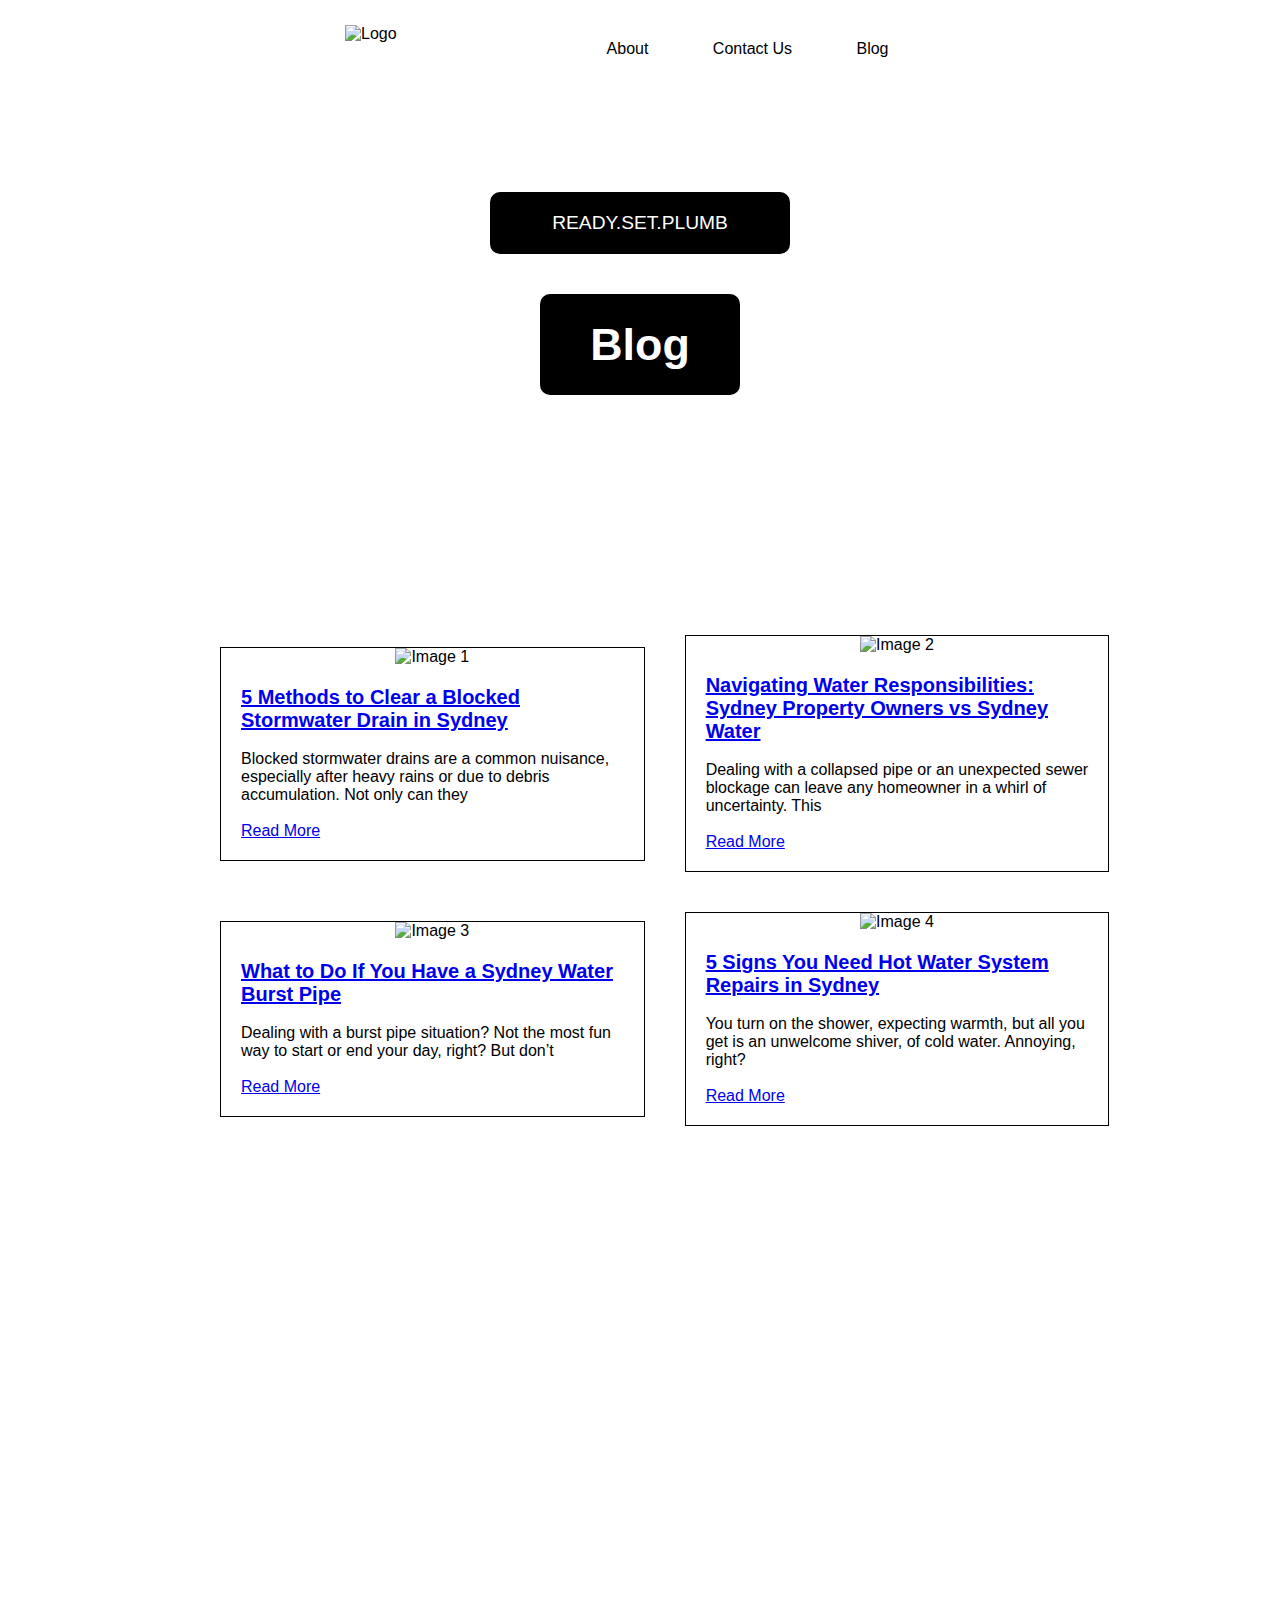
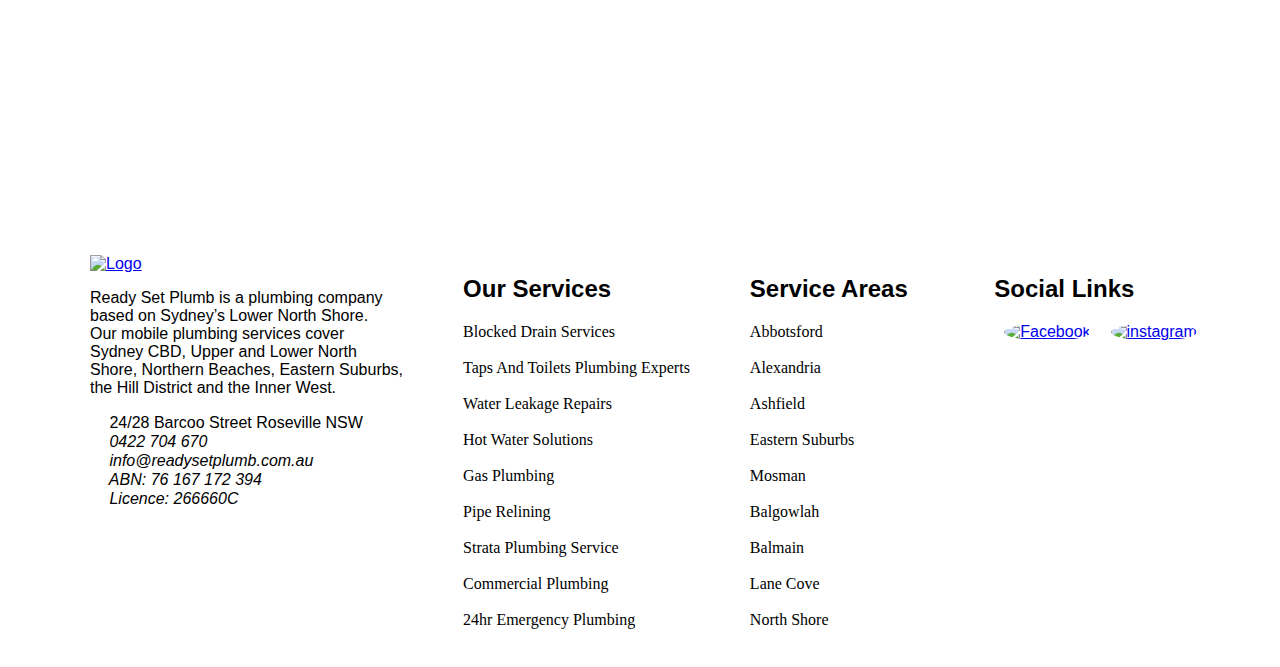
==== blog.html @ e1ebbcae "Add files via upload" ====
<!DOCTYPE html>
<html lang="en">

<head>
    <link rel="stylesheet" href="style.css">
    <title>Blogs - Ready Set Plumb</title>
</head>

<body>
    <div class="row">
        <header>
            <div class="r1">
                <div class="col-md-6">
                    <nav>
                        <a class="logo" href="home.html">
                            <img src="assets/Logo-Header-1.webp" alt="Logo" width="150" height="70">
                        </a>
                    </nav>
                </div>
            </div>
            <div class="r2">
                <div class="col-md-6">
                    <nav>
                        <a href="about.html">About</a>
                        <a href="contact.html">Contact Us</a>
                        <a href="blog.html">Blog</a>
                    </nav>
                </div>
            </div>
        </header>
    </div>

    <section class="hero-section4">
        <div class="hero-content-blog">
            <p class="READYSETPLUMB">READY.SET.PLUMB</p>
            <h2 class="overlay">Blog</h2>
    </section>


    <div class="blogs-container">
        <div class="box">
            <img class="image-blogs" src="assets/blog1.jpg" alt="Image 1">
            <div class="text-style">
                <b style="font-size: 20px;"><a href="5-methods-to-clear-a-blocked-stormwater-drain-in-sydney.html">5
                        Methods to Clear a Blocked Stormwater Drain in Sydney</a></b>
                <br><br>
                Blocked stormwater drains are a common nuisance, especially after heavy rains or due to debris
                accumulation. Not only can they
                <br><br>
                <a href="5-methods-to-clear-a-blocked-stormwater-drain-in-sydney.html">Read More</a>
            </div>

        </div>
        <div class="box">
            <img class="image-blogs" src="assets/blog2.jpg" alt="Image 2">
            <div class="text-style">
                <b style="font-size: 20px;"><a href="sydney-water-responsibilities-property-owners.html">Navigating
                        Water Responsibilities: Sydney Property Owners vs Sydney Water</a></b>
                <br><br>
                Dealing with a collapsed pipe or an unexpected sewer blockage can leave any homeowner in a whirl of
                uncertainty. This
                <br><br>
                <a href="sydney-water-responsibilities-property-owners.html">Read More</a>
            </div>
        </div>
        <div class="box">
            <img class="image-blogs" src="assets/blog3.jpg" alt="Image 3">
            <div class="text-style">
                <b style="font-size: 20px;"><a href="what-to-do-if-you-have-a-sydney-water-burst-pipe.html">What to Do
                        If You Have a Sydney Water Burst Pipe</a></b>
                <br><br>
                Dealing with a burst pipe situation? Not the most fun way to start or end your day, right? But don’t
                <br><br>
                <a href="what-to-do-if-you-have-a-sydney-water-burst-pipe.html">Read More</a>
            </div>
        </div>
        <div class="box">
            <img class="image-blogs" src="assets/blog4.jpg" alt="Image 4">
            <div class="text-style">
                <b style="font-size: 20px;"><a href="5-signs-you-need-hot-water-system-repairs-in-sydney.html">5 Signs You Need Hot Water System Repairs in Sydney</a></b>
                <br><br>
                You turn on the shower, expecting warmth, but all you get is an unwelcome shiver, of cold water.
                Annoying, right?
                <br><br>
                <a href="5-signs-you-need-hot-water-system-repairs-in-sydney.html">Read More</a>
            </div>
        </div>
    </div>



    <footer class="f1">
        <div class="fc1">
            <div class="col-md-4">
                <a href="home">
                    <img src="assets/Logo-Header-1.webp" alt="Logo" width="150" height="70"></a>
                <p>Ready Set Plumb is a plumbing company <br> based on Sydney’s Lower North Shore. <br> Our mobile
                    plumbing
                    services cover <br> Sydney CBD, Upper and Lower North <br> Shore, Northern Beaches, Eastern Suburbs,
                    <br> the Hill
                    District and the Inner West.
                </p>
                <i><img src="assets/maps-and-flags.png" width="15" height="15" alt=""></i> 24/28 Barcoo Street Roseville
                NSW<br><i> <img src="assets/call.png" width="15" height="15" alt=""> <a class="googlelink"
                        href="tel:0422704670">0422 704 670 </a></i>
                <br><i> <img src="assets/email.png" width="15" height="15" alt=""><a class="googlelink"
                        href="mailto:info@readysetplumb.com.au"> info@readysetplumb.com.au</a> </i>
                <br><i> <img src="assets/toolbox.png" width="15" height="15" alt=""> ABN: 76 167 172 394</i>
                <br><i> <img src="assets/antivirus.png" width="15" height="15" alt=""> Licence: 266660C</i>
                <!-- <br><i> <img src="assets/prevention.png" width="15" height="15" alt=""> <a class="googlelink"
                        href="https://www.google.com/search?hl=en-PK&gl=pk&q=Ready+Set+Reline,+Unit+1+A/84A+Old+Pittwater+Rd,+Brookvale+NSW+2100,+Australia&ludocid=15893835965476362300&lsig=AB86z5VcZPauZeqTrEhIzA1Peu0Q">Google
                        Business Profile: Ready Set Reline</a></i> -->
            </div>
        </div>
        <div class="fc2">
            <div class="col-md-4">
                <h2>Our Services</h2>
                <a class="link" href="https://www.readysetplumb.com.au/services/drain-cleaning-services-sydney/">
                    Blocked Drain Services</a><br><br>
                <a class="link" href="https://www.readysetplumb.com.au/services/taps-and-toilet-plumbing-sydney/">Taps
                    And
                    Toilets Plumbing Experts
                </a><br><br>
                <a class="link" href="https://www.readysetplumb.com.au/services/water-leak-detection-and-repairs/">Water
                    Leakage
                    Repairs
                </a><br><br>
                <a class="link"
                    href="https://www.readysetplumb.com.au/services/hot-water-repair-installation-sydney/">Hot Water
                    Solutions
                </a><br><br>
                <a class="link" href="https://www.readysetplumb.com.au/services/gas-plumbing-services-sydney/">Gas
                    Plumbing
                </a><br><br>
                <a class="link" href="https://www.readysetplumb.com.au/services/pipe-relining-services/">Pipe Relining
                </a><br><br>
                <a class="link" href="https://www.readysetplumb.com.au/services/strata-plumbing/">Strata
                    Plumbing Service
                </a><br><br>
                <a class="link" href="https://www.readysetplumb.com.au/services/commercial-plumbing/">Commercial
                    Plumbing
                </a><br><br>
                <a class="link" href="https://www.readysetplumb.com.au/services/24-hour-emergency-plumber-sydney/">24hr
                    Emergency Plumbing
                </a><br><br>
            </div>
        </div>
        <div class="fc2">
            <div class="col-md-2">
                <h2>Service Areas</h2>
                <a class="link"
                    href="https://www.readysetplumb.com.au/areas-served/plumber-abbotsford/">Abbotsford</a><br><br>
                <a class="link"
                    href="https://www.readysetplumb.com.au/areas-served/plumber-alexandria">Alexandria</a><br><br>
                <a class="link"
                    href="https://www.readysetplumb.com.au/areas-served/plumber-ashfield">Ashfield</a><br><br>
                <a class="link" href="https://www.readysetplumb.com.au/service-areas/eastern-suburbs/">Eastern
                    Suburbs </a><br><br>
                <a class="link" href="https://www.readysetplumb.com.au/service-areas/mosman/">Mosman</a><br><br>
                <a class="link"
                    href="https://www.readysetplumb.com.au/areas-served/plumber-balgowlah/">Balgowlah</a><br><br>
                <a class="link"
                    href="https://www.readysetplumb.com.au/service-areas/inner-west/plumber-balmain/">Balmain</a><br><br>
                <a class="link" href="https://www.readysetplumb.com.au/service-areas/north-shore/lane-cove/">Lane
                    Cove</a><br><br>
                <a class="link" href="https://www.readysetplumb.com.au/service-areas/north-shore/">North
                    Shore</a><br><br>
            </div>
        </div>
        <div class="fc3">
            <div class="col-md-2">
                <h2>Social Links</h2>
                <div class="social-icons">
                    <div class="social-icon">
                        <a href="https://www.facebook.com/Ready-Set-Plumb-Pty-Ltd-1415105598735089/" target="_blank">
                            <img src="assets/fb.jpg" alt="Facebook">
                        </a>
                    </div>
                    <div class="social-icon">
                        <a href="https://www.instagram.com/readysetplumbptyltd/" target="_blank">
                            <img src="assets/instagram.jpg" alt="instagram">
                        </a>
                    </div>
                </div>
            </div>
        </div>
    </footer>
</body>

</html>

<!-- <script>
    function toggleFaq(faqId) {
        var faqAnswer = document.getElementById(faqId);
        if (faqAnswer.style.display === 'block') {
            faqAnswer.style.display = 'none';
        } else {
            faqAnswer.style.display = 'block';
        }
    }
</script> -->










<!-- -------------------------------------Duplicate-------------------------------------- -->






<!-- <!DOCTYPE html>
<html lang="en">

<head>
    <link rel="stylesheet" href="style.css">
</head>

<body>
    <div class="row">
        <header>
            <div class="r1">
                <div class="col-md-6">
                    <nav>
                        <a class="logo" href="home.html">
                            <img src="assets/Logo-Header-1.webp" alt="Logo" width="150" height="70">
                        </a>
                    </nav>
                </div>
            </div>
            <div class="r2">
                <div class="col-md-6">
                    <nav>
                        <a href="about.html">About</a>
                        <a href="contact.html">Contact Us</a>
                        <a href="blog.html">Blog</a>
                    </nav>
                </div>
            </div>
        </header>
    </div>



    <section class="hero-section4">
        <div class="hero-content-blog">
            <p class="READYSETPLUMB">READY.SET.PLUMB</p>
            <h2 class="overlay">Blog</h2>
    </section>


    <section class="assetimage">
        <img src="assets/sydney-water-property-owner-responsibility-ready-set-reline-3.jpg" width="1000px" alt="">
        <p>Dealing with a collapsed pipe or an unexpected sewer blockage can leave any homeowner in a whirl of
            uncertainty. This guide offers a detailed breakdown of your responsibilities, possible expenses, and when to
            hand over the plumbing tasks to Sydney Water – all while maintaining your composure.

        </p>
        <h3 class="choosewhy">
            Sydney Water: The Custodians Outside Your Property</h3>
        <p>Sydney Water takes charge of the following: </p>
        <ul>
            <li><b>Mains Sewers:</b>These larger sewer pipes handle wastewater from numerous properties.
            </li>
            <li><b>Water Mains:</b>These are the substantial pipes that supply water to your residence.
            </li>
        </ul>
        <h3 class="choosewhy">
            Understand Your Pipes: Your Home, Your Obligation</h3>
        <p>As a homeowner in Sydney, recognising your duties related to your home’s plumbing is essential. Your
            responsibilities include:</p>
        <ol>
            <li>
                <b>Indoor Plumbing
                </b>
            </li>
            <p>This covers all connections from your toilets and other domestic wastewater sources.</p>
            <li><b>Outdoor Plumbing
                </b></li>
            <p>
                This pertains to the sewer pipes extending to the edge of your property.</p>
            <li><b>Sewer Lines
                </b></li>
            <p>Your responsibility for sewer lines extends up to the junction where they meet Sydney Water’s main sewer
                lines.</p>
        </ol>

        <h3 class="choosewhy">
            Addressing the Expenses: Who Foots the Bill?

        </h3>
        <p>Knowing who is financially responsible for what can prevent unexpected drains on your finances when plumbing
            issues emerge:
        </p>
        <ul>
            <li><b>Within Your Property:</b> Any sewer complications within your premises are your financial
                responsibility.
            </li>
            <li><b>In Public Spaces:</b> Sydney Water is responsible for repairs in communal areas, like beneath roads
                and
                walkways.
            </li>
        </ul>
        <h3 class="choosewhy">Specialist Pipe Relining Solutions: Ready Set Plumb/ Ready Set Reline Is Here for You
        </h3>
        <p>
            Facing subterranean pipe troubles need not be overwhelming with Ready Set Plumb by your side.
            <br><br>
            For situations outside the purview of Sydney Water’s programme or for expert consultation, Ready Set Plumb
            offers professional pipe repair services. Our team is equipped to handle the intricacies of homeowner’s pipe
            responsibilities and deliver durable repair solutions.
            <br><br>
            Get in touch with Ready Set Plumb/ Ready Set Reline for dependable pipe repair services that safeguard your
            infrastructure and offer lasting benefits.
        </p>
        <h3 class="choosewhy">
            FAQs
        </h3>
        <div class="faq-container">
            <div class="faq">
                <div class="faq-question" onclick="toggleFaq('faq1')">What is pipe relining and how does it work?
                </div>
                <div class="faq-answer" id="faq1" style="display: block;">Pipe relining is a no-dig method to repair
                    damaged pipes by inserting a resin-saturated liner, creating a new, durable pipe within the old one.
                </div>
            </div>

            <div class="faq">
                <div class="faq-question" onclick="toggleFaq('faq2')">How long does pipe relining last?</div>
                <div class="faq-answer" id="faq2">Pipe relining is highly durable, typically lasting for 50 years or
                    more, depending on the materials used and the installation quality.</div>
            </div>

            <div class="faq">
                <div class="faq-question" onclick="toggleFaq('faq3')">Is pipe relining more cost-effective than
                    traditional pipe replacement?</div>
                <div class="faq-answer" id="faq3">Yes, pipe relining is generally more cost-effective due to minimal
                    excavation, reduced labour, and lower restoration costs.</div>
            </div>
        </div> -->
<!-- </section>



<footer class="f1">
    <div class="fc1">
        <div class="col-md-4">
            <a href="home">
                <img src="assets/Logo-Header-1.webp" alt="Logo" width="150" height="70"></a>
            <p>Ready Set Plumb is a plumbing company <br> based on Sydney’s Lower North Shore. <br> Our mobile
                plumbing
                services cover <br> Sydney CBD, Upper and Lower North <br> Shore, Northern Beaches, Eastern Suburbs,
                <br> the Hill
                District and the Inner West.
            </p>
            <i><img src="assets/maps-and-flags.png" width="15" height="15" alt=""></i> 24/28 Barcoo Street Roseville
            NSW<br><i> <img src="assets/call.png" width="15" height="15" alt=""> <a class="googlelink"
                    href="tel:0422704670">0422 704 670 </a></i>
            <br><i> <img src="assets/email.png" width="15" height="15" alt=""><a class="googlelink"
                    href="mailto:info@readysetplumb.com.au"> info@readysetplumb.com.au</a> </i>
            <br><i> <img src="assets/toolbox.png" width="15" height="15" alt=""> ABN: 76 167 172 394</i>
            <br><i> <img src="assets/antivirus.png" width="15" height="15" alt=""> Licence: 266660C</i> -->
<!-- <br><i> <img src="assets/prevention.png" width="15" height="15" alt=""> <a class="googlelink"
                        href="https://www.google.com/search?hl=en-PK&gl=pk&q=Ready+Set+Reline,+Unit+1+A/84A+Old+Pittwater+Rd,+Brookvale+NSW+2100,+Australia&ludocid=15893835965476362300&lsig=AB86z5VcZPauZeqTrEhIzA1Peu0Q">Google
                        Business Profile: Ready Set Reline</a></i> -->
<!-- </div>
    </div>
    <div class="fc2">
        <div class="col-md-4">
            <h2>Our Services</h2>
            <a class="link" href="https://www.readysetplumb.com.au/services/drain-cleaning-services-sydney/">
                Blocked Drain Services</a><br><br>
            <a class="link" href="https://www.readysetplumb.com.au/services/taps-and-toilet-plumbing-sydney/">Taps
                And
                Toilets Plumbing Experts
            </a><br><br>
            <a class="link" href="https://www.readysetplumb.com.au/services/water-leak-detection-and-repairs/">Water
                Leakage
                Repairs
            </a><br><br>
            <a class="link" href="https://www.readysetplumb.com.au/services/hot-water-repair-installation-sydney/">Hot
                Water
                Solutions
            </a><br><br>
            <a class="link" href="https://www.readysetplumb.com.au/services/gas-plumbing-services-sydney/">Gas
                Plumbing
            </a><br><br>
            <a class="link" href="https://www.readysetplumb.com.au/services/pipe-relining-services/">Pipe Relining
            </a><br><br>
            <a class="link" href="https://www.readysetplumb.com.au/services/strata-plumbing/">Strata
                Plumbing Service
            </a><br><br>
            <a class="link" href="https://www.readysetplumb.com.au/services/commercial-plumbing/">Commercial
                Plumbing
            </a><br><br>
            <a class="link" href="https://www.readysetplumb.com.au/services/24-hour-emergency-plumber-sydney/">24hr
                Emergency Plumbing
            </a><br><br>
        </div>
    </div>
    <div class="fc2">
        <div class="col-md-2">
            <h2>Service Areas</h2>
            <a class="link"
                href="https://www.readysetplumb.com.au/areas-served/plumber-abbotsford/">Abbotsford</a><br><br>
            <a class="link"
                href="https://www.readysetplumb.com.au/areas-served/plumber-alexandria">Alexandria</a><br><br>
            <a class="link" href="https://www.readysetplumb.com.au/areas-served/plumber-ashfield">Ashfield</a><br><br>
            <a class="link" href="https://www.readysetplumb.com.au/service-areas/eastern-suburbs/">Eastern
                Suburbs </a><br><br>
            <a class="link" href="https://www.readysetplumb.com.au/service-areas/mosman/">Mosman</a><br><br>
            <a class="link"
                href="https://www.readysetplumb.com.au/areas-served/plumber-balgowlah/">Balgowlah</a><br><br>
            <a class="link"
                href="https://www.readysetplumb.com.au/service-areas/inner-west/plumber-balmain/">Balmain</a><br><br>
            <a class="link" href="https://www.readysetplumb.com.au/service-areas/north-shore/lane-cove/">Lane
                Cove</a><br><br>
            <a class="link" href="https://www.readysetplumb.com.au/service-areas/north-shore/">North
                Shore</a><br><br>
        </div>
    </div>
    <div class="fc3">
        <div class="col-md-2">
            <h2>Social Links</h2>
            <div class="social-icons">
                <div class="social-icon">
                    <a href="https://www.facebook.com/Ready-Set-Plumb-Pty-Ltd-1415105598735089/" target="_blank">
                        <img src="assets/fb.jpg" alt="Facebook">
                    </a>
                </div>
                <div class="social-icon">
                    <a href="https://www.instagram.com/readysetplumbptyltd/" target="_blank">
                        <img src="assets/instagram.jpg" alt="instagram">
                    </a>
                </div>
            </div>
        </div>
    </div>
</footer>
</body>

</html> -->

<!-- <script>
    function toggleFaq(faqId) {
        var faqAnswer = document.getElementById(faqId);
        if (faqAnswer.style.display === 'block') {
            faqAnswer.style.display = 'none';
        } else {
            faqAnswer.style.display = 'block';
        }
    }
</script> -->
---- style.css ----
body {
    margin: 0;
    font-family: 'Arial', sans-serif;
}

header {
    margin-top:10px;
    display: flex;
    background-color: #ffffff;
    padding: 15px;
    text-align: center;
    margin-left: 300px;
}

nav {
    justify-content: center;
}

nav a{
    margin-top: 120px;
}

nav a {
    margin-top: 50px;
    color: #000;
    text-decoration: none;
    padding: 10px 20px;
    margin: 0 10px;
    border-radius: 5px;
    cursor: pointer;
}

nav a:hover {
    background-color: #000;
    color: white;
}

.hero-section {
    position: relative; /* Add this to make the pseudo-element positioned relative to the container */
    background-image: url('assets/bg_image.png'); /* Replace with the path to your background image */
    background-size: contain; /* Set the width to 50% and maintain the aspect ratio */
    background-position: center;
    color: white;
    text-align: center;
    padding: 200px 0px;
    height: 18.5vh;
}



.hero-section2 {
    position: relative;
    background-image: url('assets/rsp2-scaled.jpg'); /* Replace with the path to your background image */
    background-size: cover;
    background-position: center;
    color: white;
    text-align: center;
    padding: 200px 0;
}
.hero-section3{
    position: relative;
    background-image: url('assets/Ready-Set-Plumb.jpg'); /* Replace with the path to your background image */
    /* background-size: cover; */
    /* background-size: 1300px 400px; */
    background-position: center;
    background-size: cover;
    /* background-repeat: no-repeat; */
    color: white;
    text-align: center;
    padding: 200px 0;
}
.hero-section4{
    position: relative;
    background-image: url('assets/Pipe-Relining.jpg'); /* Replace with the path to your background image */
    /* background-size: cover; */
    /* background-size: 1300px 400px; */
    background-position: center;
    background-size: cover;
    /* background-repeat: no-repeat; */
    color: white;
    text-align: center;
    /* padding: 140px 0; */
    padding-top: 200px;
    padding-bottom: 100px;
}
.hero-section5{
    position: relative;
    background-color: #0072B0;
    /* background-size: cover; */
    /* background-size: 1300px 400px; */
    background-position: center;
    background-size: cover;
    /* background-repeat: no-repeat; */
    color: white;
    text-align: center;
    /* padding: 140px 0; */
    padding-top: 200px;
    padding-bottom: 100px;
}

.hero-section2::before {
    content: '';
    position: absolute;
    top: 0;
    left: 0;
    width: 100%;
    height: 100%;
    background-color: rgba(0, 0, 0, 0.8); /* Black color with 80% opacity */
    z-index: -1; /* Ensure the overlay is behind the content */
}

.hero-content {
    max-width: 1100px;
    position: relative; /* Ensure text is positioned relative to the container */
    z-index: 1; /* Ensure text is above the overlay */
    margin: 0 auto;
    margin-top: -100px;
}
.hero-content-blog {
    max-width: 1100px;
    position: relative; /* Ensure text is positioned relative to the container */
    z-index: 1; /* Ensure text is above the overlay */
    margin: 0 auto;
    margin-top: -100px;
}

.hero-content h2 {
    font-size: 55px;
    margin-bottom: 20px;
    font-weight: 700;
    font-family:"lato",sans-serif;
}

.btn {
    display: inline-block;
    padding: 20px 80px;
    background-color: #0072B0; /* Blue */
    color: #fff; /* White text */
    text-decoration: none;
    border-radius: 8px;
    margin-right: 10px;
    line-height: 24px;
    font-size: 16px;
    font-weight: 600;
    font-family: "Work Sans", sans-serif;
}

.btn-secondary {
    background-color: #33333300; 
    border: 2px solid white;
    transition: background-color 0.3s, color 0.3s;
    position: relative; /* Add this to ensure relative positioning for the button */
}

.btn-secondary:hover {
    animation: floatUpDown 1s ease infinite; /* Apply the animation on hover */
}

.btn:hover {
    animation: floatUpDown 1s ease infinite; /* Apply the animation on hover */
}

@keyframes floatUpDown {
    0% {
        transform: translateY(0); /* Start from original position */
    }
    50% {
        transform: translateY(-8px); /* Move up more */
    }
    100% {
        transform: translateY(0); /* Return to original position */
    }
}

.cta-buttons {
    display: flex;
    justify-content: center;
}

.hero-content p {
    font-size: 1.2em;
    margin-bottom: 40px;
}
.hero-content .overlay {
    font-size: 2.8em;
    margin-bottom: 40px;
    background-color: black;
    margin-left: 350px;
    margin-right: 350px;
    padding: 25px;
    border-radius: 10px;
}
.hero-content-blog .overlay {
    font-size: 2.8em;
    margin-bottom: 40px;
    background-color: black;
    margin-left: 450px;
    margin-right: 450px;
    padding: 25px;
    border-radius: 10px;
}
.hero-content-blog .overlay1 {
    font-size: 3em;
    margin-bottom: 40px;
    /* background-color: black;
    margin-left: 150px;
    margin-right: 150px;
    padding: 25px;
    border-radius: 10px; */
}

.blogs-container {
    display: flex;
    flex-wrap: wrap;
    /* background-color: #293132; */
    /* color: #fff; */
    /* padding: 20px; */
    text-align: center;
    /* display: flex; */
    /* flex-direction: column; */
    /* justify-content: center; */
    align-items: center;
    height: 40vh;
    margin-left: 150px;
    /* margin-right: 40px; */
    margin-bottom: 800px;
    /* margin-top: 80px; */
    /* border-radius: 15px; */
    padding: 80px 50px 80px 50px;
  }

  .blogs-container .image-blogs{
    height: 300px;
    width: 450px;
  }

  .text-style{
    text-align: left;
    padding: 20px;
  }
  
  .box {
    width: 41.23%;
    border: 1px solid #000;
    box-sizing: border-box;
    margin: 20px;
  }
  
  .box img {
    width: 100%;
    height: auto;
  }
  
  .box p {
    padding: 10px;
    text-align: center;
  }

.hero-content .READYSETPLUMB {
    font-size: 1.2em;
    margin-bottom: 40px;
    background-color: black;
    margin-left: 400px;
    margin-right: 400px;
    padding: 20px;
    border-radius: 10px;
}
.hero-content-blog .READYSETPLUMB {
    font-size: 1.2em;
    margin-bottom: 40px;
    background-color: black;
    margin-left: 400px;
    margin-right: 400px;
    padding: 20px;
    border-radius: 10px;
}

.r2{
    margin-top: 15px;
    margin-left: 150px;
}

.sec2{
    margin-top: 100px;
    display: flex;
    margin-left: 80px;
}

.mot{
    margin-top: 50px;
    display: flex;
    margin-left: 70px;
    margin-right: 70px;
}

.mot2{
    margin-right: 100px;
}

.mot1{
    margin-right: 30px;
    padding-right: 100px;
}

.pipe1, .pipe2{
    border: 10px solid white;
    margin-top: 0px;
}

.add-text{
    margin-left: -20px;
}

.pipe3 .btn-secondary{
    color: #0072B0;
    border-color: #0072B0;
}

.pipe2{
    margin-top: 250px;
    margin-left: -250px;
    border-radius: 20px;
}
img{
    border-radius: 20px;
}

.about_image{
    margin-top: -100px;
}

.bt1{
    background-color: #007EB6;
    color: white;
    border-radius: 7px;
    border-color: white;
    padding: 20px 30px;
    font-family: Barlow;
    font-weight: 700;
    font-size: 20px;
    cursor: pointer;
}

.p1, .list1{
    margin-left: 20px;
}

.p1{
    margin-left: -68px;
}

.head1{
    margin-left: -70px;
}
.pipe3{
    margin-right: 50px;
    margin-top: 10px;
}

.sec5{
    display: flex;
    margin-top: -100px;
    margin-bottom: 100px;
    margin-left: 90px;
    margin-right: 90px;
}
.sec6{
    display: flex;
    margin-top: 100px;
    margin-bottom: 100px;
    margin-left: 90px;
    margin-right: 90px;
}

.sec51{
    display: flex;
    margin-top: 50px;
    margin-bottom: 50px;
    margin-left: 90px;
    margin-right: 90px;
}

.f1{
    display: flex;
    margin-left: 90px;
    margin-right: 0px;
    margin-bottom: 20px;
}

.fc1, .fc2{
    margin-right: 60px;
}

.fc2 h2{
    margin-right: -80px;
}

.fc3{
    margin-left: 80px;
}

.link{
    text-decoration: none;
    font-weight: 500;
    color: #000;
    font-family: roboto;
}

.link:hover{
    color: #007EB6;
}

.review-container-wrapper {
    font-family: Arial, sans-serif;
    background-color: white;
    margin: 0px;
    padding: 0;
    display: flex;
    justify-content: center;
    align-items: center;
    /* height: 100vh; */
}

.review-container {
    display: flex;
    flex-wrap: wrap;
    justify-content: space-around;
    width: 80%;
    margin: 0px;
}

.review-box {
    background-color: #fff;
    border-radius: 10px;
    box-shadow: 0 0 10px rgba(0, 0, 0, 0.1);
    padding: 20px;
    margin: 20px;
    text-align: center;
    width: 45%; /* Adjust as needed to leave space between boxes */
    box-sizing: border-box;
}

.client-pic {
    width: 80px;
    height: 80px;
    border-radius: 50%;
    margin-bottom: 10px;
}

.client-name {
    font-size: 18px;
    font-weight: bold;
    margin-bottom: 5px;
}

.client-designation {
    color: #888;
    margin-bottom: 10px;
}

.rating {
    color: #ffcc00;
    margin-bottom: 10px;
}

.review-text {
    font-size: 14px;
    line-height: 1.5;
}

.review1{
    margin-top: 80px;
    margin-left: 80px;
}

.review2{
    margin-left: 80px;
    margin-bottom: -50px;
}

.white{
    background-color: white;
}

.review-link{
    text-decoration: none;
    color: black;
}

.logo:hover{
    background-color: white;
}

.team-container {
    display: flex;
    justify-content: space-around;
    margin: 20px;
    margin-top: 10px;
}

.team-member {
    text-align: center;
}

.team-member img {
    width: 300px; 
    height: 280px; 
}

.member{
    background-color: #007EB6;
    padding: 20px;
    margin-left: 50px;
    margin-right: 50px;
    border-radius: 10px;
    cursor: pointer;
    color: white;
}

.container {
    background-color: #293132;
    color: #fff;
    padding: 20px;
    text-align: center;
    display: flex;
    flex-direction: column;
    justify-content: center;
    align-items: center;
    height: 40vh;
    margin-left: 40px;
    margin-right: 40px;
    margin-bottom: 150px;
    margin-top: 80px;
    border-radius: 15px;
    padding: 80px 50px 80px 50px;
}

.ab1{
    font-size: 32px;
    margin-right: 20px;
    margin-left: 20px;
    font-weight: 700;
}

.ab2{
    margin-top: -10px;
    color: #A1A592;
    font-weight: 600;
}

.buttons-container {
    display: flex;
    justify-content: space-between;
    margin-top: 20px;
}

.button1, .button2{
    background-color: #333;
    color: #fff;
    padding: 10px 20px;
    border: none;
    cursor: pointer;
    transition: transform 0.3s ease;
    display: flex;
    align-items: center;
}

.button3, .button4{
    background-color: #333;
    color: #fff;
    /* padding: 10px 20px; */
    border: none;
    padding-right: 15px;
    cursor: pointer;
    transition: transform 0.3s ease;
    display: flex;
    align-items: center;
}

.button3:hover {
    transform: translateY(-5px);
}

.button4:hover {
    transform: translateY(-5px);
}


.button1:hover {
    transform: translateY(-5px);
}

.button2:hover {
    transform: translateY(-5px);
}

.icon {
    margin-right: 10px;
    color: white;
}

.button1{
    background-color: #007EB6;
    border: 0px;
    padding: 20px 35px;
    border-radius: 10px;
    font-size: 15px;
}

.button2{
    background-color: #FFD027;
    border: 0px;
    padding: 20px 35px;
    border-radius: 10px;
    margin-left: 15px;
    font-size: 15px;
}
.button3{
    background-color: #007EB6;
    border: 0px;
    /* padding: 10px 20px; */
    border-radius: 10px;
    font-size: 15px;
}

.button4{
    background-color: #FFD027;
    border: 0px;
    /* padding: 10px 20px; */
    border-radius: 10px;
    margin-left: 15px;
    font-size: 15px;
}

.ready{
    text-decoration: underline;
    font-weight: 500;
    text-align: left;
    font-size: 22px;
    margin-left: -200px;
}

.ready1{
    font-weight: 700;
    text-align: left;
    font-size: 50px;
    margin-left: -200px;
}

.ready3{
    font-weight: 700;
    text-align: left;
    font-size: 20px;
    margin-left: -200px;
}

.ready4{
    margin-left: -200px;
    text-align: left;
    font-size: 46px;
}

.we{
    font-size: 25px;
    text-transform: capitalize;
}

.construction{
    margin-top: 20px;
}

.contact-row {
    display: flex;
    align-items: end;
    /* justify-content: space-between; */
    max-width: 600px; /* Adjust the maximum width as needed */
    margin: 0 auto; /* Center the content */
    margin-left: 10px;
}

.icon {
    width: 50px;
    height: 50px;
    margin-right: 20px;
    margin-top: 30px;
}

.phone-container {
    display: flex;
    flex-direction: column;
}

.phone-container1 {
    display: flex;
    flex-direction: column;
    margin-top: 20px;
}

.phone {
    font-size: 18px; /* Adjust the phone font size as needed */
    font-weight: bold;
    color: #333; /* Adjust the phone color as needed */
}

.number {
    font-size: 16px; /* Adjust the number font size as needed */
    color: #555; /* Adjust the number color as needed */
}

.icon1{
    width: 50px;
    height: 50px;
    border-radius: 50%;
    margin-right: 30px;
    margin-top: 10px;
    margin-left: -10px;
}

.icon2{
    width: 50px;
    height: 50px;
    border-radius: 50%;
    margin-right: 20px;
    margin-top: 20px;
    margin-left: 3px;
}

.icon4{
    width: 50px;
    height: 50px;
    border-radius: 50%;
    margin-right: 20px;
    margin-top: 10px;
    margin-left: 4px;
}

.form{
    display: flex;
    margin: 80px;
}

.form-container {
    max-width: 400px;
    margin: 0 auto;
}

.form-input {
    width: 100%;
    margin-bottom: 15px;
    padding: 10px;
    border-radius: 5px;
    border: 1px solid black;
    box-sizing: border-box;
    display: block; /* Make each input a block element */
}

.recaptcha-container {
    margin-bottom: 15px;
}

.submit-button {
    background-color: #007EB6;
    color: white;
    padding:15px 50px;
    border-radius: 4px;
    border: none;
    cursor: pointer;
}

.get{
    font-size: 42px;
    line-height: 50px;
    text-transform: capitalize;
    margin-bottom: -5px;
}

.con1{
    padding-right: 100px;
}

.con2{
    margin-right: 100px;
}

.geta{
    font-size: 34px;
    margin-top: 40px;
}

.social-icons {
    display: flex;
    justify-content: left;
    align-items: center;
}

.social-icon {
    margin: 0 10px; /* Adjust the margin as needed */
    transition: transform 0.3s ease;
}

.social-icon:hover {
    transform: scale(0.9);
}

.social-icon img {
    width: 40px;
    height: auto;
    border-radius: 50%; /* Optional: Add border-radius for a circular shape */
}

.whychoose{
    display: flex;
    margin: 90px 90px 0px 90px;
}

.required{
    padding-right: 80px;
}

.why{
    padding-right: 30px;
    padding-top: 30px;
}

.points{
    margin: 0px 20px 0px 90px;
}

.font{
    font-size: 36px;
    font-weight: 700;
}



.chooseready{
    padding-right: 50px;
}

.ourpipe{
    display: flex;
    margin-right: 80px;
}

.ourpipe1{
    margin-left: 80px;    
    margin-top: 100px;
}

.Relining{
    font-size: 40px;
    margin-bottom: 10px;
}

.Relining2{
    font-size: 40px;
    margin-left: 575px;
}


.services{
    padding-right: 70px;
}

.services2{
    padding-right: 0px;
    padding-top: 50px;
}

.bullets{
    font-size: 16px;
    padding-bottom: 10px;
}

.bullet{
    font-size: 20px;
}

.pipeimage{
    padding-right: 80px;
}

.ourteam{
    margin-left: 550px;
    font-size: 40px;
    margin-top: 70px;
    margin-bottom: 40px;
}

.details{
    margin-left: 20px;
    margin-top: 40px;
    font-size: 24px;
}

.blog{
    border-radius: 0px;
}

img {
    border-radius: 0px;
}

.assetimage{
    margin: 50px 170px 100px 170px;
}

.faq-container {
    max-width: 600px;
    /* margin: 20px auto; */
}

.faq {
    margin-bottom: 10px;
    border: 1px solid #ddd;
    border-radius: 5px;
    overflow: hidden;
}

.faq-question {
    background-color: #f2f2f2;
    padding: 10px;
    cursor: pointer;
}

.faq-answer {
    padding: 10px;
    display: none;
}

.choosewhy{
    font-size: 24px;
}

.googlelink{
    text-decoration: none;
    color: #000;
}

.pipe3 .READYSETPLUMB{
    color: #0072B0;
    font-size: 18px;
    font-weight: 700;
    margin-left: -70px;
    line-height: 0px;
}

.why .READYSETPLUMB{
    color: #0072B0;
    font-size: 18px;
    font-weight: 700;
    line-height: 0px;
}

.pipe3 .head1{
    font-family:"Lato (woff2)", sans-serif;
    font-size: 45px;
    font-weight: 600;
    line-height: 0px;
}

.p1, .add-text, .list{
    color: #5B5F66;
}

.why .font{
    font-family:"Lato (woff2)", sans-serif;
    font-size: 45px;
    font-weight: 600;
    line-height: 48px;
}

.special-list{
    font-family: "mulish", sans-serif;
    font-size: 18px;
    font-weight: 400;
    color: #656565;
}
---- style.css ----
body {
    margin: 0;
    font-family: 'Arial', sans-serif;
}

header {
    margin-top:10px;
    display: flex;
    background-color: #ffffff;
    padding: 15px;
    text-align: center;
    margin-left: 300px;
}

nav {
    justify-content: center;
}

nav a{
    margin-top: 120px;
}

nav a {
    margin-top: 50px;
    color: #000;
    text-decoration: none;
    padding: 10px 20px;
    margin: 0 10px;
    border-radius: 5px;
    cursor: pointer;
}

nav a:hover {
    background-color: #000;
    color: white;
}

.hero-section {
    position: relative; /* Add this to make the pseudo-element positioned relative to the container */
    background-image: url('assets/bg_image.png'); /* Replace with the path to your background image */
    background-size: contain; /* Set the width to 50% and maintain the aspect ratio */
    background-position: center;
    color: white;
    text-align: center;
    padding: 200px 0px;
    height: 18.5vh;
}



.hero-section2 {
    position: relative;
    background-image: url('assets/rsp2-scaled.jpg'); /* Replace with the path to your background image */
    background-size: cover;
    background-position: center;
    color: white;
    text-align: center;
    padding: 200px 0;
}
.hero-section3{
    position: relative;
    background-image: url('assets/Ready-Set-Plumb.jpg'); /* Replace with the path to your background image */
    /* background-size: cover; */
    /* background-size: 1300px 400px; */
    background-position: center;
    background-size: cover;
    /* background-repeat: no-repeat; */
    color: white;
    text-align: center;
    padding: 200px 0;
}
.hero-section4{
    position: relative;
    background-image: url('assets/Pipe-Relining.jpg'); /* Replace with the path to your background image */
    /* background-size: cover; */
    /* background-size: 1300px 400px; */
    background-position: center;
    background-size: cover;
    /* background-repeat: no-repeat; */
    color: white;
    text-align: center;
    /* padding: 140px 0; */
    padding-top: 200px;
    padding-bottom: 100px;
}
.hero-section5{
    position: relative;
    background-color: #0072B0;
    /* background-size: cover; */
    /* background-size: 1300px 400px; */
    background-position: center;
    background-size: cover;
    /* background-repeat: no-repeat; */
    color: white;
    text-align: center;
    /* padding: 140px 0; */
    padding-top: 200px;
    padding-bottom: 100px;
}

.hero-section2::before {
    content: '';
    position: absolute;
    top: 0;
    left: 0;
    width: 100%;
    height: 100%;
    background-color: rgba(0, 0, 0, 0.8); /* Black color with 80% opacity */
    z-index: -1; /* Ensure the overlay is behind the content */
}

.hero-content {
    max-width: 1100px;
    position: relative; /* Ensure text is positioned relative to the container */
    z-index: 1; /* Ensure text is above the overlay */
    margin: 0 auto;
    margin-top: -100px;
}
.hero-content-blog {
    max-width: 1100px;
    position: relative; /* Ensure text is positioned relative to the container */
    z-index: 1; /* Ensure text is above the overlay */
    margin: 0 auto;
    margin-top: -100px;
}

.hero-content h2 {
    font-size: 55px;
    margin-bottom: 20px;
    font-weight: 700;
    font-family:"lato",sans-serif;
}

.btn {
    display: inline-block;
    padding: 20px 80px;
    background-color: #0072B0; /* Blue */
    color: #fff; /* White text */
    text-decoration: none;
    border-radius: 8px;
    margin-right: 10px;
    line-height: 24px;
    font-size: 16px;
    font-weight: 600;
    font-family: "Work Sans", sans-serif;
}

.btn-secondary {
    background-color: #33333300; 
    border: 2px solid white;
    transition: background-color 0.3s, color 0.3s;
    position: relative; /* Add this to ensure relative positioning for the button */
}

.btn-secondary:hover {
    animation: floatUpDown 1s ease infinite; /* Apply the animation on hover */
}

.btn:hover {
    animation: floatUpDown 1s ease infinite; /* Apply the animation on hover */
}

@keyframes floatUpDown {
    0% {
        transform: translateY(0); /* Start from original position */
    }
    50% {
        transform: translateY(-8px); /* Move up more */
    }
    100% {
        transform: translateY(0); /* Return to original position */
    }
}

.cta-buttons {
    display: flex;
    justify-content: center;
}

.hero-content p {
    font-size: 1.2em;
    margin-bottom: 40px;
}
.hero-content .overlay {
    font-size: 2.8em;
    margin-bottom: 40px;
    background-color: black;
    margin-left: 350px;
    margin-right: 350px;
    padding: 25px;
    border-radius: 10px;
}
.hero-content-blog .overlay {
    font-size: 2.8em;
    margin-bottom: 40px;
    background-color: black;
    margin-left: 450px;
    margin-right: 450px;
    padding: 25px;
    border-radius: 10px;
}
.hero-content-blog .overlay1 {
    font-size: 3em;
    margin-bottom: 40px;
    /* background-color: black;
    margin-left: 150px;
    margin-right: 150px;
    padding: 25px;
    border-radius: 10px; */
}

.blogs-container {
    display: flex;
    flex-wrap: wrap;
    /* background-color: #293132; */
    /* color: #fff; */
    /* padding: 20px; */
    text-align: center;
    /* display: flex; */
    /* flex-direction: column; */
    /* justify-content: center; */
    align-items: center;
    height: 40vh;
    margin-left: 150px;
    /* margin-right: 40px; */
    margin-bottom: 800px;
    /* margin-top: 80px; */
    /* border-radius: 15px; */
    padding: 80px 50px 80px 50px;
  }

  .blogs-container .image-blogs{
    height: 300px;
    width: 450px;
  }

  .text-style{
    text-align: left;
    padding: 20px;
  }
  
  .box {
    width: 41.23%;
    border: 1px solid #000;
    box-sizing: border-box;
    margin: 20px;
  }
  
  .box img {
    width: 100%;
    height: auto;
  }
  
  .box p {
    padding: 10px;
    text-align: center;
  }

.hero-content .READYSETPLUMB {
    font-size: 1.2em;
    margin-bottom: 40px;
    background-color: black;
    margin-left: 400px;
    margin-right: 400px;
    padding: 20px;
    border-radius: 10px;
}
.hero-content-blog .READYSETPLUMB {
    font-size: 1.2em;
    margin-bottom: 40px;
    background-color: black;
    margin-left: 400px;
    margin-right: 400px;
    padding: 20px;
    border-radius: 10px;
}

.r2{
    margin-top: 15px;
    margin-left: 150px;
}

.sec2{
    margin-top: 100px;
    display: flex;
    margin-left: 80px;
}

.mot{
    margin-top: 50px;
    display: flex;
    margin-left: 70px;
    margin-right: 70px;
}

.mot2{
    margin-right: 100px;
}

.mot1{
    margin-right: 30px;
    padding-right: 100px;
}

.pipe1, .pipe2{
    border: 10px solid white;
    margin-top: 0px;
}

.add-text{
    margin-left: -20px;
}

.pipe3 .btn-secondary{
    color: #0072B0;
    border-color: #0072B0;
}

.pipe2{
    margin-top: 250px;
    margin-left: -250px;
    border-radius: 20px;
}
img{
    border-radius: 20px;
}

.about_image{
    margin-top: -100px;
}

.bt1{
    background-color: #007EB6;
    color: white;
    border-radius: 7px;
    border-color: white;
    padding: 20px 30px;
    font-family: Barlow;
    font-weight: 700;
    font-size: 20px;
    cursor: pointer;
}

.p1, .list1{
    margin-left: 20px;
}

.p1{
    margin-left: -68px;
}

.head1{
    margin-left: -70px;
}
.pipe3{
    margin-right: 50px;
    margin-top: 10px;
}

.sec5{
    display: flex;
    margin-top: -100px;
    margin-bottom: 100px;
    margin-left: 90px;
    margin-right: 90px;
}
.sec6{
    display: flex;
    margin-top: 100px;
    margin-bottom: 100px;
    margin-left: 90px;
    margin-right: 90px;
}

.sec51{
    display: flex;
    margin-top: 50px;
    margin-bottom: 50px;
    margin-left: 90px;
    margin-right: 90px;
}

.f1{
    display: flex;
    margin-left: 90px;
    margin-right: 0px;
    margin-bottom: 20px;
}

.fc1, .fc2{
    margin-right: 60px;
}

.fc2 h2{
    margin-right: -80px;
}

.fc3{
    margin-left: 80px;
}

.link{
    text-decoration: none;
    font-weight: 500;
    color: #000;
    font-family: roboto;
}

.link:hover{
    color: #007EB6;
}

.review-container-wrapper {
    font-family: Arial, sans-serif;
    background-color: white;
    margin: 0px;
    padding: 0;
    display: flex;
    justify-content: center;
    align-items: center;
    /* height: 100vh; */
}

.review-container {
    display: flex;
    flex-wrap: wrap;
    justify-content: space-around;
    width: 80%;
    margin: 0px;
}

.review-box {
    background-color: #fff;
    border-radius: 10px;
    box-shadow: 0 0 10px rgba(0, 0, 0, 0.1);
    padding: 20px;
    margin: 20px;
    text-align: center;
    width: 45%; /* Adjust as needed to leave space between boxes */
    box-sizing: border-box;
}

.client-pic {
    width: 80px;
    height: 80px;
    border-radius: 50%;
    margin-bottom: 10px;
}

.client-name {
    font-size: 18px;
    font-weight: bold;
    margin-bottom: 5px;
}

.client-designation {
    color: #888;
    margin-bottom: 10px;
}

.rating {
    color: #ffcc00;
    margin-bottom: 10px;
}

.review-text {
    font-size: 14px;
    line-height: 1.5;
}

.review1{
    margin-top: 80px;
    margin-left: 80px;
}

.review2{
    margin-left: 80px;
    margin-bottom: -50px;
}

.white{
    background-color: white;
}

.review-link{
    text-decoration: none;
    color: black;
}

.logo:hover{
    background-color: white;
}

.team-container {
    display: flex;
    justify-content: space-around;
    margin: 20px;
    margin-top: 10px;
}

.team-member {
    text-align: center;
}

.team-member img {
    width: 300px; 
    height: 280px; 
}

.member{
    background-color: #007EB6;
    padding: 20px;
    margin-left: 50px;
    margin-right: 50px;
    border-radius: 10px;
    cursor: pointer;
    color: white;
}

.container {
    background-color: #293132;
    color: #fff;
    padding: 20px;
    text-align: center;
    display: flex;
    flex-direction: column;
    justify-content: center;
    align-items: center;
    height: 40vh;
    margin-left: 40px;
    margin-right: 40px;
    margin-bottom: 150px;
    margin-top: 80px;
    border-radius: 15px;
    padding: 80px 50px 80px 50px;
}

.ab1{
    font-size: 32px;
    margin-right: 20px;
    margin-left: 20px;
    font-weight: 700;
}

.ab2{
    margin-top: -10px;
    color: #A1A592;
    font-weight: 600;
}

.buttons-container {
    display: flex;
    justify-content: space-between;
    margin-top: 20px;
}

.button1, .button2{
    background-color: #333;
    color: #fff;
    padding: 10px 20px;
    border: none;
    cursor: pointer;
    transition: transform 0.3s ease;
    display: flex;
    align-items: center;
}

.button3, .button4{
    background-color: #333;
    color: #fff;
    /* padding: 10px 20px; */
    border: none;
    padding-right: 15px;
    cursor: pointer;
    transition: transform 0.3s ease;
    display: flex;
    align-items: center;
}

.button3:hover {
    transform: translateY(-5px);
}

.button4:hover {
    transform: translateY(-5px);
}


.button1:hover {
    transform: translateY(-5px);
}

.button2:hover {
    transform: translateY(-5px);
}

.icon {
    margin-right: 10px;
    color: white;
}

.button1{
    background-color: #007EB6;
    border: 0px;
    padding: 20px 35px;
    border-radius: 10px;
    font-size: 15px;
}

.button2{
    background-color: #FFD027;
    border: 0px;
    padding: 20px 35px;
    border-radius: 10px;
    margin-left: 15px;
    font-size: 15px;
}
.button3{
    background-color: #007EB6;
    border: 0px;
    /* padding: 10px 20px; */
    border-radius: 10px;
    font-size: 15px;
}

.button4{
    background-color: #FFD027;
    border: 0px;
    /* padding: 10px 20px; */
    border-radius: 10px;
    margin-left: 15px;
    font-size: 15px;
}

.ready{
    text-decoration: underline;
    font-weight: 500;
    text-align: left;
    font-size: 22px;
    margin-left: -200px;
}

.ready1{
    font-weight: 700;
    text-align: left;
    font-size: 50px;
    margin-left: -200px;
}

.ready3{
    font-weight: 700;
    text-align: left;
    font-size: 20px;
    margin-left: -200px;
}

.ready4{
    margin-left: -200px;
    text-align: left;
    font-size: 46px;
}

.we{
    font-size: 25px;
    text-transform: capitalize;
}

.construction{
    margin-top: 20px;
}

.contact-row {
    display: flex;
    align-items: end;
    /* justify-content: space-between; */
    max-width: 600px; /* Adjust the maximum width as needed */
    margin: 0 auto; /* Center the content */
    margin-left: 10px;
}

.icon {
    width: 50px;
    height: 50px;
    margin-right: 20px;
    margin-top: 30px;
}

.phone-container {
    display: flex;
    flex-direction: column;
}

.phone-container1 {
    display: flex;
    flex-direction: column;
    margin-top: 20px;
}

.phone {
    font-size: 18px; /* Adjust the phone font size as needed */
    font-weight: bold;
    color: #333; /* Adjust the phone color as needed */
}

.number {
    font-size: 16px; /* Adjust the number font size as needed */
    color: #555; /* Adjust the number color as needed */
}

.icon1{
    width: 50px;
    height: 50px;
    border-radius: 50%;
    margin-right: 30px;
    margin-top: 10px;
    margin-left: -10px;
}

.icon2{
    width: 50px;
    height: 50px;
    border-radius: 50%;
    margin-right: 20px;
    margin-top: 20px;
    margin-left: 3px;
}

.icon4{
    width: 50px;
    height: 50px;
    border-radius: 50%;
    margin-right: 20px;
    margin-top: 10px;
    margin-left: 4px;
}

.form{
    display: flex;
    margin: 80px;
}

.form-container {
    max-width: 400px;
    margin: 0 auto;
}

.form-input {
    width: 100%;
    margin-bottom: 15px;
    padding: 10px;
    border-radius: 5px;
    border: 1px solid black;
    box-sizing: border-box;
    display: block; /* Make each input a block element */
}

.recaptcha-container {
    margin-bottom: 15px;
}

.submit-button {
    background-color: #007EB6;
    color: white;
    padding:15px 50px;
    border-radius: 4px;
    border: none;
    cursor: pointer;
}

.get{
    font-size: 42px;
    line-height: 50px;
    text-transform: capitalize;
    margin-bottom: -5px;
}

.con1{
    padding-right: 100px;
}

.con2{
    margin-right: 100px;
}

.geta{
    font-size: 34px;
    margin-top: 40px;
}

.social-icons {
    display: flex;
    justify-content: left;
    align-items: center;
}

.social-icon {
    margin: 0 10px; /* Adjust the margin as needed */
    transition: transform 0.3s ease;
}

.social-icon:hover {
    transform: scale(0.9);
}

.social-icon img {
    width: 40px;
    height: auto;
    border-radius: 50%; /* Optional: Add border-radius for a circular shape */
}

.whychoose{
    display: flex;
    margin: 90px 90px 0px 90px;
}

.required{
    padding-right: 80px;
}

.why{
    padding-right: 30px;
    padding-top: 30px;
}

.points{
    margin: 0px 20px 0px 90px;
}

.font{
    font-size: 36px;
    font-weight: 700;
}



.chooseready{
    padding-right: 50px;
}

.ourpipe{
    display: flex;
    margin-right: 80px;
}

.ourpipe1{
    margin-left: 80px;    
    margin-top: 100px;
}

.Relining{
    font-size: 40px;
    margin-bottom: 10px;
}

.Relining2{
    font-size: 40px;
    margin-left: 575px;
}


.services{
    padding-right: 70px;
}

.services2{
    padding-right: 0px;
    padding-top: 50px;
}

.bullets{
    font-size: 16px;
    padding-bottom: 10px;
}

.bullet{
    font-size: 20px;
}

.pipeimage{
    padding-right: 80px;
}

.ourteam{
    margin-left: 550px;
    font-size: 40px;
    margin-top: 70px;
    margin-bottom: 40px;
}

.details{
    margin-left: 20px;
    margin-top: 40px;
    font-size: 24px;
}

.blog{
    border-radius: 0px;
}

img {
    border-radius: 0px;
}

.assetimage{
    margin: 50px 170px 100px 170px;
}

.faq-container {
    max-width: 600px;
    /* margin: 20px auto; */
}

.faq {
    margin-bottom: 10px;
    border: 1px solid #ddd;
    border-radius: 5px;
    overflow: hidden;
}

.faq-question {
    background-color: #f2f2f2;
    padding: 10px;
    cursor: pointer;
}

.faq-answer {
    padding: 10px;
    display: none;
}

.choosewhy{
    font-size: 24px;
}

.googlelink{
    text-decoration: none;
    color: #000;
}

.pipe3 .READYSETPLUMB{
    color: #0072B0;
    font-size: 18px;
    font-weight: 700;
    margin-left: -70px;
    line-height: 0px;
}

.why .READYSETPLUMB{
    color: #0072B0;
    font-size: 18px;
    font-weight: 700;
    line-height: 0px;
}

.pipe3 .head1{
    font-family:"Lato (woff2)", sans-serif;
    font-size: 45px;
    font-weight: 600;
    line-height: 0px;
}

.p1, .add-text, .list{
    color: #5B5F66;
}

.why .font{
    font-family:"Lato (woff2)", sans-serif;
    font-size: 45px;
    font-weight: 600;
    line-height: 48px;
}

.special-list{
    font-family: "mulish", sans-serif;
    font-size: 18px;
    font-weight: 400;
    color: #656565;
}
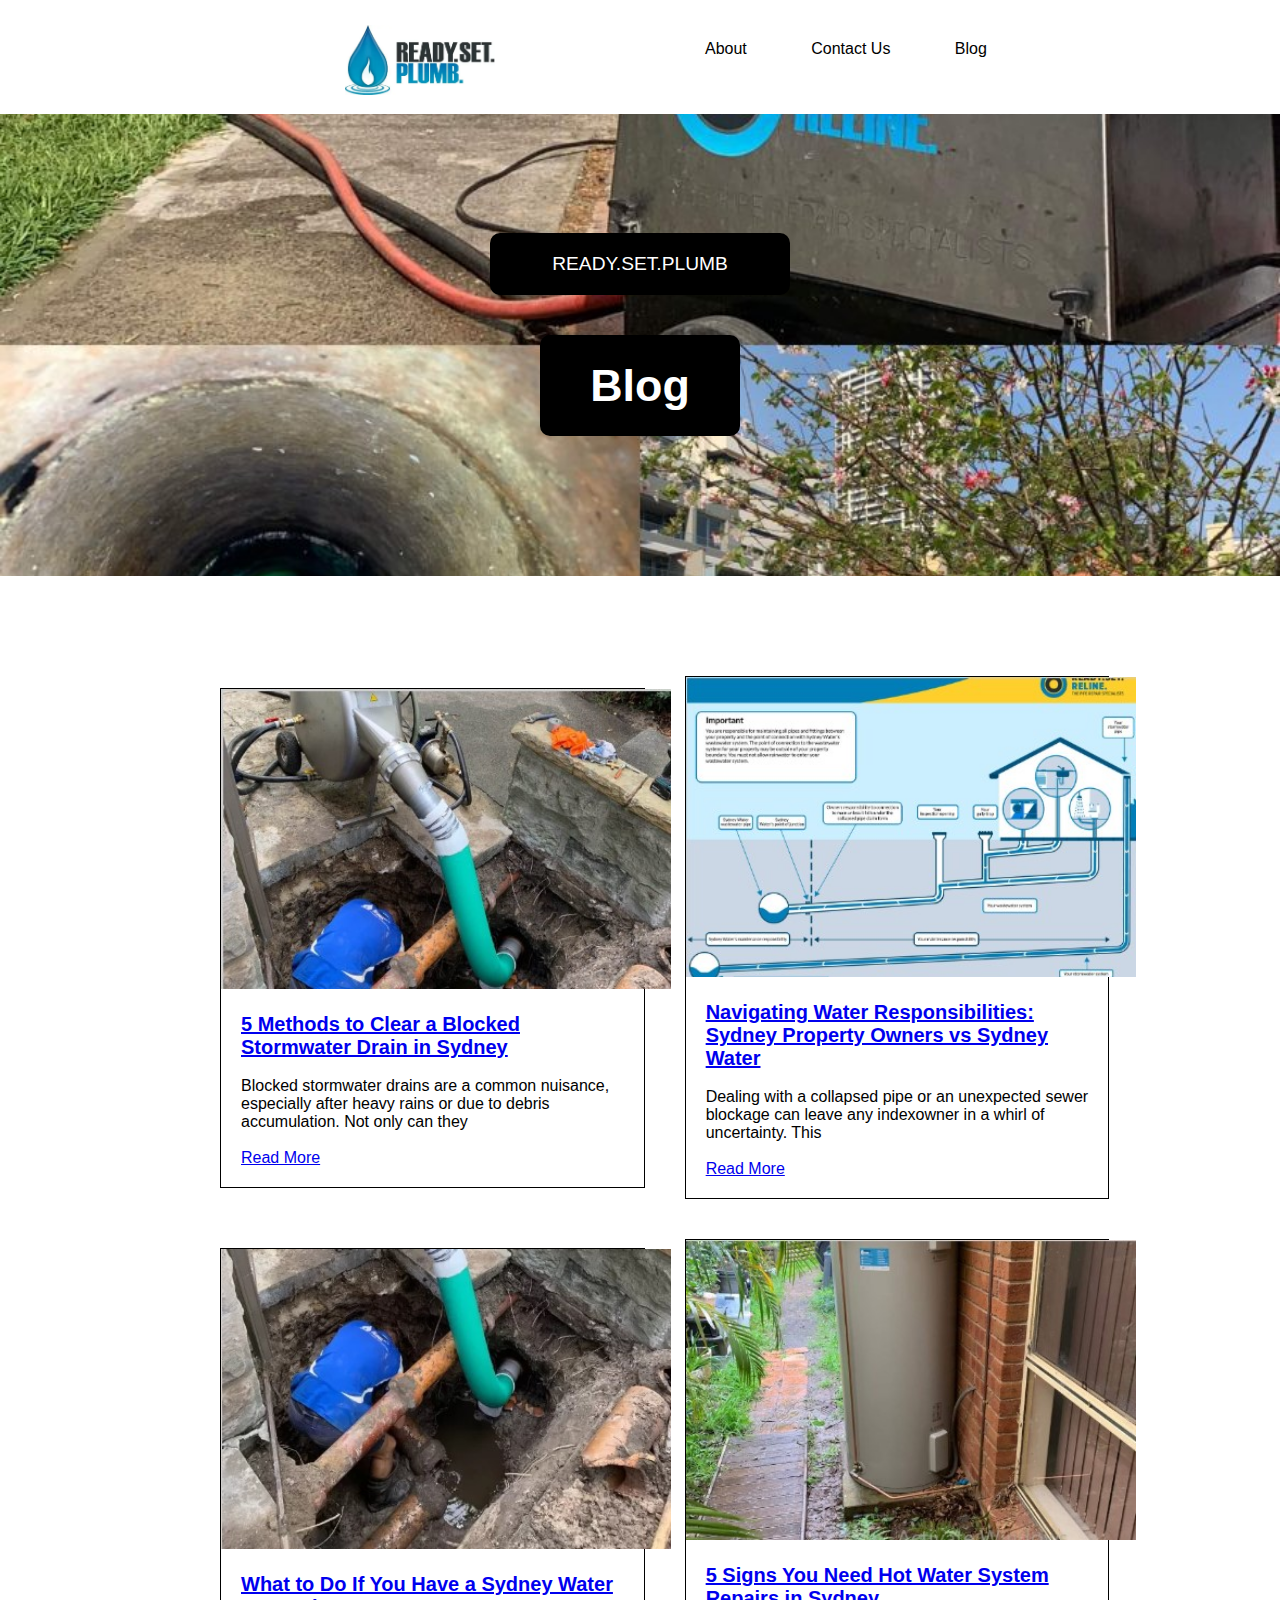
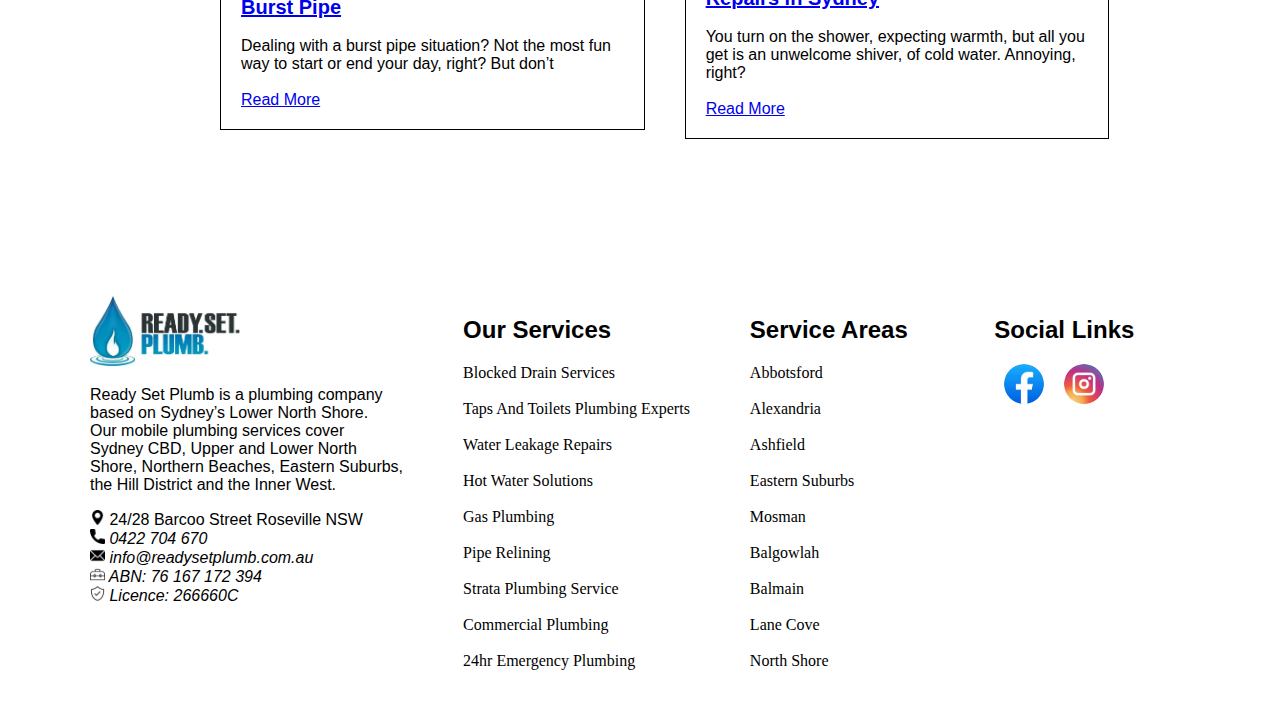
==== commit 1c87cea2: "Update blog.html" ====
--- a/blog.html
+++ b/blog.html
@@ -12,7 +12,7 @@
             <div class="r1">
                 <div class="col-md-6">
                     <nav>
-                        <a class="logo" href="home.html">
+                        <a class="logo" href="index.html">
                             <img src="assets/Logo-Header-1.webp" alt="Logo" width="150" height="70">
                         </a>
                     </nav>
@@ -57,7 +57,7 @@
                 <b style="font-size: 20px;"><a href="sydney-water-responsibilities-property-owners.html">Navigating
                         Water Responsibilities: Sydney Property Owners vs Sydney Water</a></b>
                 <br><br>
-                Dealing with a collapsed pipe or an unexpected sewer blockage can leave any homeowner in a whirl of
+                Dealing with a collapsed pipe or an unexpected sewer blockage can leave any indexowner in a whirl of
                 uncertainty. This
                 <br><br>
                 <a href="sydney-water-responsibilities-property-owners.html">Read More</a>
@@ -92,7 +92,7 @@
     <footer class="f1">
         <div class="fc1">
             <div class="col-md-4">
-                <a href="home">
+                <a href="index">
                     <img src="assets/Logo-Header-1.webp" alt="Logo" width="150" height="70"></a>
                 <p>Ready Set Plumb is a plumbing company <br> based on Sydney’s Lower North Shore. <br> Our mobile
                     plumbing
@@ -229,7 +229,7 @@
             <div class="r1">
                 <div class="col-md-6">
                     <nav>
-                        <a class="logo" href="home.html">
+                        <a class="logo" href="index.html">
                             <img src="assets/Logo-Header-1.webp" alt="Logo" width="150" height="70">
                         </a>
                     </nav>
@@ -258,7 +258,7 @@
 
     <section class="assetimage">
         <img src="assets/sydney-water-property-owner-responsibility-ready-set-reline-3.jpg" width="1000px" alt="">
-        <p>Dealing with a collapsed pipe or an unexpected sewer blockage can leave any homeowner in a whirl of
+        <p>Dealing with a collapsed pipe or an unexpected sewer blockage can leave any indexowner in a whirl of
             uncertainty. This guide offers a detailed breakdown of your responsibilities, possible expenses, and when to
             hand over the plumbing tasks to Sydney Water – all while maintaining your composure.
 
@@ -273,8 +273,8 @@
             </li>
         </ul>
         <h3 class="choosewhy">
-            Understand Your Pipes: Your Home, Your Obligation</h3>
-        <p>As a homeowner in Sydney, recognising your duties related to your home’s plumbing is essential. Your
+            Understand Your Pipes: Your index, Your Obligation</h3>
+        <p>As a indexowner in Sydney, recognising your duties related to your index’s plumbing is essential. Your
             responsibilities include:</p>
         <ol>
             <li>
@@ -314,7 +314,7 @@
             Facing subterranean pipe troubles need not be overwhelming with Ready Set Plumb by your side.
             <br><br>
             For situations outside the purview of Sydney Water’s programme or for expert consultation, Ready Set Plumb
-            offers professional pipe repair services. Our team is equipped to handle the intricacies of homeowner’s pipe
+            offers professional pipe repair services. Our team is equipped to handle the intricacies of indexowner’s pipe
             responsibilities and deliver durable repair solutions.
             <br><br>
             Get in touch with Ready Set Plumb/ Ready Set Reline for dependable pipe repair services that safeguard your
@@ -352,7 +352,7 @@
 <footer class="f1">
     <div class="fc1">
         <div class="col-md-4">
-            <a href="home">
+            <a href="index">
                 <img src="assets/Logo-Header-1.webp" alt="Logo" width="150" height="70"></a>
             <p>Ready Set Plumb is a plumbing company <br> based on Sydney’s Lower North Shore. <br> Our mobile
                 plumbing
@@ -457,4 +457,4 @@
             faqAnswer.style.display = 'block';
         }
     }
-</script> -->+</script> -->
